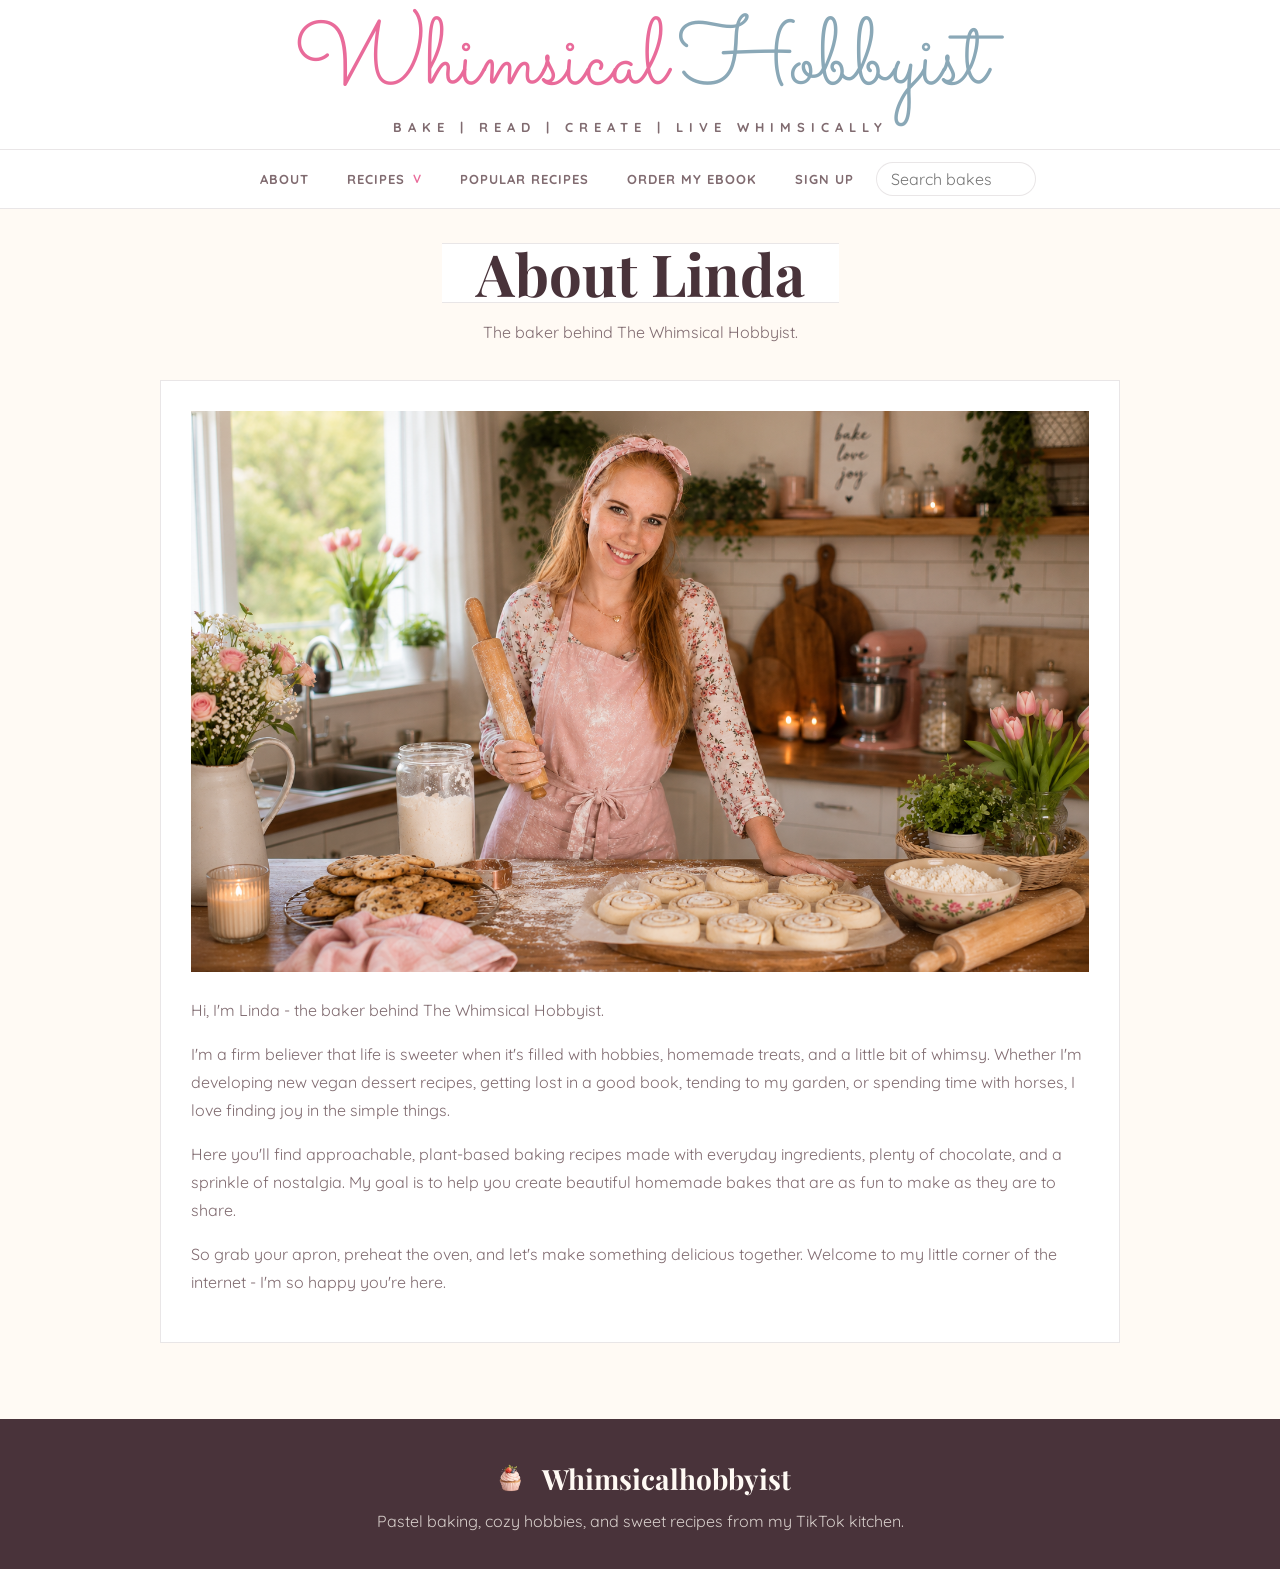
==== about.html @ 7eae2ad8 "Add landing pages for menu links" ====
<!DOCTYPE html>
<html lang="en">
  <head>
    <meta charset="UTF-8" />
    <meta name="viewport" content="width=device-width, initial-scale=1.0" />
    <link rel="preconnect" href="https://fonts.googleapis.com" />
    <link rel="preconnect" href="https://fonts.gstatic.com" crossorigin />
    <link
      href="https://fonts.googleapis.com/css2?family=Playfair+Display:wght@600;700&family=Quicksand:wght@400;500;600;700&family=Sacramento&display=swap"
      rel="stylesheet"
    />
    <link rel="icon" type="image/png" href="favicon.png" />
    <link rel="stylesheet" href="styles.css" />
    <title>About | Whimsicalhobbyist</title>
  </head>
  <body>
    <header class="site-header">
      <a href="index.html" class="brand" aria-label="Whimsicalhobbyist home">
        <span class="brand-title"><span>Whimsical</span><span>Hobbyist</span></span>
        <span class="brand-tagline">Bake | Read | Create | Live Whimsically</span>
      </a>
      <nav class="main-nav" aria-label="Main navigation">
        <a href="about.html">About</a>
        <div class="nav-dropdown">
          <button class="nav-dropdown-button" type="button">Recipes</button>
          <div class="nav-dropdown-menu" id="category-menu" aria-label="Recipe categories"></div>
        </div>
        <a href="popular-recipes.html">Popular Recipes</a>
        <a href="order-my-ebook.html">Order my Ebook</a>
        <a href="sign-up.html">Sign up</a>
        <form class="mini-search" id="mini-search">
          <input id="site-search" type="search" placeholder="Search bakes" aria-label="Search recipes" />
        </form>
      </nav>
    </header>
    <main class="landing-page">
      <section class="landing-hero">
        <h1>About Linda</h1>
        <p>The baker behind The Whimsical Hobbyist.</p>
      </section>
      <section class="landing-panel">
        <img src="About.png" alt="Linda, the baker behind The Whimsical Hobbyist" />
        <p>Hi, I'm Linda - the baker behind The Whimsical Hobbyist.</p>
        <p>I'm a firm believer that life is sweeter when it's filled with hobbies, homemade treats, and a little bit of whimsy. Whether I'm developing new vegan dessert recipes, getting lost in a good book, tending to my garden, or spending time with horses, I love finding joy in the simple things.</p>
        <p>Here you'll find approachable, plant-based baking recipes made with everyday ingredients, plenty of chocolate, and a sprinkle of nostalgia. My goal is to help you create beautiful homemade bakes that are as fun to make as they are to share.</p>
        <p>So grab your apron, preheat the oven, and let's make something delicious together. Welcome to my little corner of the internet - I'm so happy you're here.</p>
      </section>
    </main>
    <footer>
      <div class="footer-brand"><img src="favicon.png" alt="" class="footer-favicon" aria-hidden="true" /><span>Whimsicalhobbyist</span></div>
      <p>Pastel baking, cozy hobbies, and sweet recipes from my TikTok kitchen.</p>
    </footer>
    <script src="recipes.js"></script>
    <script src="landing.js"></script>
  </body>
</html>
---- styles.css ----
:root {
  --pink: #ffd6e7;
  --pink-strong: #e96b9a;
  --blue: #d7f0ff;
  --blue-strong: #4b9fbd;
  --yellow: #fff0ad;
  --yellow-strong: #c89b22;
  --cream: #fffaf4;
  --ink: #49333a;
  --muted: #806b70;
  --white: #ffffff;
  --line: rgba(73, 51, 58, 0.12);
  --shadow: 0 18px 36px rgba(73, 51, 58, 0.11);
}

* {
  box-sizing: border-box;
}

html {
  scroll-behavior: smooth;
}

body {
  margin: 0;
  background: var(--cream);
  color: var(--ink);
  font-family: "Quicksand", sans-serif;
}

img {
  max-width: 100%;
}

a {
  color: inherit;
  text-decoration: none;
}

.site-header {
  background: var(--white);
  border-bottom: 1px solid var(--line);
}

.mini-search {
  display: flex;
  align-items: center;
  gap: 10px;
}

.mini-search label {
  font-weight: 800;
}

.mini-search input {
  width: 160px;
  min-height: 34px;
  border: 1px solid var(--line);
  border-radius: 999px;
  background: var(--white);
  color: var(--ink);
  font: inherit;
  padding: 0 14px;
}

.brand {
  display: grid;
  justify-items: center;
  width: min(760px, 92vw);
  margin: 0 auto;
  padding: 24px 0 14px;
  text-align: center;
}

.brand-title {
  display: flex;
  flex-wrap: wrap;
  justify-content: center;
  gap: 12px;
  color: var(--pink-strong);
  font-family: "Sacramento", cursive;
  font-size: clamp(58px, 8vw, 94px);
  line-height: 0.88;
}

.brand-title span:last-child {
  color: #8aa8b7;
}

.brand-tagline {
  margin-top: 12px;
  color: var(--muted);
  font-size: 13px;
  font-weight: 800;
  letter-spacing: 6px;
  text-transform: uppercase;
}

.brand-mark {
  display: grid;
  width: 58px;
  height: 58px;
  flex: 0 0 auto;
  place-items: center;
  border: 2px solid var(--yellow);
  border-radius: 50%;
  background: var(--pink);
  color: var(--pink-strong);
  font-family: "Playfair Display", serif;
  font-size: 32px;
}

.main-nav {
  display: flex;
  justify-content: center;
  align-items: center;
  gap: 6px;
  padding: 10px 6vw;
  border-top: 1px solid var(--line);
  margin-top: 0;
}

.main-nav a,
.nav-dropdown-button {
  min-height: 38px;
  display: inline-flex;
  align-items: center;
  justify-content: center;
  border: 0;
  border-radius: 999px;
  background: transparent;
  color: var(--muted);
  cursor: pointer;
  font: inherit;
  font-size: 13px;
  font-weight: 800;
  letter-spacing: 1px;
  padding: 0 16px;
  text-transform: uppercase;
}

.main-nav a:hover,
.nav-dropdown:hover .nav-dropdown-button,
.nav-dropdown-button:focus {
  background: var(--blue);
  color: var(--ink);
}

.nav-dropdown {
  position: relative;
}

.nav-dropdown-button::after {
  content: "v";
  margin-left: 8px;
  color: var(--pink-strong);
  font-size: 12px;
}

.nav-dropdown-menu {
  position: absolute;
  left: 50%;
  top: 100%;
  z-index: 20;
  display: grid;
  min-width: 190px;
  padding: 10px;
  border: 1px solid var(--line);
  border-radius: 8px;
  background: rgba(255, 255, 255, 0.96);
  box-shadow: var(--shadow);
  opacity: 0;
  pointer-events: none;
  transform: translate(-50%, 0);
  transition: opacity 160ms ease, transform 160ms ease;
}

.nav-dropdown:hover .nav-dropdown-menu,
.nav-dropdown:focus-within .nav-dropdown-menu,
.nav-dropdown.open .nav-dropdown-menu {
  opacity: 1;
  pointer-events: auto;
  transform: translate(-50%, 0);
}

.nav-dropdown-menu button {
  min-height: 38px;
  border: 0;
  border-radius: 999px;
  background: transparent;
  color: var(--muted);
  cursor: pointer;
  font: inherit;
  font-weight: 800;
  text-align: left;
  padding: 0 14px;
}

.nav-dropdown-menu a {
  min-height: 38px;
  display: flex;
  align-items: center;
  border-radius: 999px;
  color: var(--muted);
  font-weight: 800;
  padding: 0 14px;
}

.nav-dropdown-menu button:hover,
.nav-dropdown-menu button.active,
.nav-dropdown-menu a:hover {
  background: var(--yellow);
  color: var(--ink);
}

.recipe-carousel {
  position: relative;
  display: grid;
  grid-template-columns: auto minmax(0, 1fr) auto;
  gap: 14px;
  align-items: center;
  padding: 18px 4vw;
  border-bottom: 1px solid var(--line);
  background: linear-gradient(90deg, var(--pink), var(--blue), var(--yellow));
}

.carousel-track {
  display: grid;
  grid-auto-columns: minmax(220px, 280px);
  grid-auto-flow: column;
  gap: 18px;
  overflow-x: auto;
  scroll-behavior: smooth;
  scrollbar-width: none;
}

.carousel-track::-webkit-scrollbar {
  display: none;
}

.carousel-card {
  position: relative;
  min-height: 210px;
  display: grid;
  align-items: end;
  overflow: hidden;
  background: var(--white);
}

.carousel-card img {
  position: absolute;
  inset: 0;
  width: 100%;
  height: 100%;
  object-fit: cover;
  transition: transform 220ms ease;
}

.carousel-card:hover img {
  transform: scale(1.04);
}

.carousel-card span {
  position: relative;
  display: grid;
  gap: 4px;
  margin: 12px;
  background: rgba(255, 255, 255, 0.92);
  color: var(--ink);
  font-family: "Playfair Display", serif;
  font-size: 22px;
  font-weight: 700;
  line-height: 1.05;
  padding: 12px;
  text-align: center;
}

.carousel-card small {
  color: var(--pink-strong);
  font-family: "Quicksand", sans-serif;
  font-size: 11px;
  font-weight: 800;
  letter-spacing: 1px;
  text-transform: uppercase;
}

.carousel-button {
  width: 42px;
  height: 42px;
  border: 1px solid var(--line);
  border-radius: 50%;
  background: rgba(255, 255, 255, 0.9);
  color: var(--pink-strong);
  cursor: pointer;
  font: inherit;
  font-family: "Playfair Display", serif;
  font-size: 30px;
  line-height: 1;
}

.carousel-button:hover {
  background: var(--white);
  color: var(--ink);
}

.eyebrow {
  margin: 0;
  color: var(--pink-strong);
  font-size: 12px;
  font-weight: 800;
  letter-spacing: 0;
  text-transform: uppercase;
}

h1,
h2,
h3,
p {
  margin-top: 0;
}

h1,
h2,
h3 {
  font-family: "Playfair Display", serif;
}

.section-heading p,
.blog-post p,
.sidebar-panel p {
  color: var(--muted);
  line-height: 1.65;
}

.read-more {
  color: var(--blue-strong);
  font-weight: 800;
  text-transform: uppercase;
  font-size: 13px;
}

.page-shell {
  display: grid;
  grid-template-columns: minmax(0, 760px) 310px;
  gap: 46px;
  align-items: start;
  width: min(1160px, 90vw);
  margin: 26px auto 76px;
}

.landing-page {
  width: min(960px, 90vw);
  margin: 34px auto 76px;
}

.landing-hero {
  margin-bottom: 34px;
  text-align: center;
}

.landing-hero h1 {
  display: inline-flex;
  align-items: center;
  justify-content: center;
  min-height: 48px;
  margin: 0 auto 16px;
  border-top: 1px solid var(--line);
  border-bottom: 1px solid var(--line);
  background: var(--white);
  font-size: clamp(34px, 6vw, 58px);
  line-height: 1;
  padding: 0 34px;
}

.landing-hero p {
  max-width: 680px;
  margin: 0 auto;
  color: var(--muted);
  line-height: 1.7;
}

.landing-panel {
  padding: 30px;
  background: var(--white);
  border: 1px solid var(--line);
}

.landing-panel img {
  width: 100%;
  aspect-ratio: 16 / 10;
  display: block;
  object-fit: cover;
  margin-bottom: 24px;
}

.landing-panel p {
  color: var(--muted);
  line-height: 1.75;
}

.section-heading {
  margin-bottom: 30px;
  text-align: center;
}

.section-heading h1 {
  display: inline-flex;
  align-items: center;
  justify-content: center;
  min-height: 44px;
  margin: 0 auto;
  border-top: 1px solid var(--line);
  border-bottom: 1px solid var(--line);
  background: var(--white);
  font-size: clamp(30px, 4vw, 42px);
  line-height: 1;
  padding: 0 34px;
}

.blog-post {
  position: relative;
  display: block;
  margin-bottom: 58px;
  padding-bottom: 46px;
  border-bottom: 1px solid var(--line);
  text-align: center;
}

.blog-post.hidden {
  display: none;
}

.post-image img {
  width: 100%;
  aspect-ratio: 16 / 10;
  display: block;
  border-radius: 0;
  object-fit: cover;
}

.post-content {
  position: relative;
  max-width: 660px;
  margin: 24px auto 0;
  padding-top: 0;
}

.post-content time {
  position: absolute;
  top: -88px;
  left: 22px;
  display: grid;
  width: 78px;
  height: 78px;
  place-items: center;
  border: 2px solid var(--white);
  border-radius: 50%;
  background: var(--pink);
  color: var(--ink);
  font-size: 12px;
  font-weight: 800;
  line-height: 1.1;
  text-align: center;
  text-transform: uppercase;
}

.post-content time span {
  display: block;
  color: var(--pink-strong);
  font-family: "Playfair Display", serif;
  font-size: 27px;
}

.post-content h2 {
  margin: 10px 0 14px;
  font-size: clamp(34px, 5vw, 52px);
  line-height: 1.03;
}

.read-more {
  display: inline-flex;
  justify-content: center;
  margin-top: 8px;
  color: var(--pink-strong);
}

.sidebar {
  display: flex;
  flex-direction: column;
  gap: 26px;
}

.sidebar-panel {
  padding: 0;
  border: 0;
  border-radius: 0;
  background: transparent;
  box-shadow: none;
}

.sidebar-panel h2 {
  display: grid;
  min-height: 42px;
  place-items: center;
  margin-bottom: 18px;
  border-top: 1px solid var(--line);
  border-bottom: 1px solid var(--line);
  background: var(--white);
  font-size: 24px;
  text-align: center;
}

.mini-post {
  display: grid;
  grid-template-columns: 92px 1fr;
  gap: 14px;
  align-items: center;
  padding: 14px 0;
  border-top: 1px solid var(--line);
  font-weight: 800;
}

.mini-post:first-of-type {
  border-top: 0;
}

.mini-post img {
  width: 92px;
  aspect-ratio: 1;
  border-radius: 0;
  object-fit: cover;
}

.mini-post small {
  display: block;
  margin-bottom: 4px;
  color: var(--blue-strong);
  font-size: 12px;
  text-transform: uppercase;
}

.about-panel img {
  width: 100%;
  aspect-ratio: 4 / 5;
  border-radius: 0;
  object-fit: cover;
  margin-bottom: 14px;
}

.tiktok-card {
  display: flex;
  align-items: center;
  justify-content: center;
  gap: 12px;
  min-height: 72px;
  border-radius: 0;
  background: linear-gradient(135deg, var(--pink), var(--blue), var(--yellow));
  color: var(--ink);
  font-weight: 800;
}

.tiktok-card + .tiktok-card {
  margin-top: 10px;
}

.tiktok-card span {
  display: grid;
  min-width: 62px;
  min-height: 34px;
  place-items: center;
  border-radius: 999px;
  background: var(--ink);
  color: var(--white);
  font-size: 12px;
}

.newsletter-form {
  display: grid;
  gap: 10px;
}

.newsletter-form label {
  font-weight: 800;
}

.newsletter-form input {
  width: 100%;
  min-height: 44px;
  border: 1px solid var(--line);
  border-radius: 999px;
  color: var(--ink);
  font: inherit;
  padding: 0 16px;
}

.newsletter-form input:focus,
.mini-search input:focus {
  border-color: var(--pink-strong);
  outline: 3px solid rgba(233, 107, 154, 0.2);
}

.newsletter-form button {
  min-height: 44px;
  border: 0;
  border-radius: 999px;
  background: var(--yellow);
  color: var(--ink);
  cursor: pointer;
  font: inherit;
  font-weight: 800;
}

.form-message {
  min-height: 24px;
  margin: 2px 0 0;
  color: var(--pink-strong);
  font-weight: 800;
}

.recipe-page {
  width: min(1060px, 90vw);
  margin: 46px auto 76px;
}

.recipe-detail {
  display: grid;
  gap: 28px;
}

.back-link {
  color: var(--blue-strong);
  font-weight: 800;
  text-transform: uppercase;
  font-size: 13px;
}

.recipe-detail-hero {
  display: grid;
  grid-template-columns: minmax(0, 0.9fr) minmax(320px, 1.1fr);
  gap: 32px;
  align-items: center;
  padding: 28px;
  border: 1px solid var(--line);
  border-radius: 8px;
  background: rgba(255, 255, 255, 0.74);
  box-shadow: var(--shadow);
}

.recipe-detail-hero img {
  width: 100%;
  aspect-ratio: 4 / 3;
  display: block;
  border-radius: 8px;
  object-fit: cover;
}

.recipe-detail-copy h1 {
  margin: 10px 0 14px;
  font-size: clamp(44px, 7vw, 76px);
  line-height: 0.98;
}

.recipe-detail-copy p:not(.eyebrow),
.recipe-card-panel li,
.recipe-tip p,
.recipe-post-footer {
  color: var(--muted);
  line-height: 1.7;
}

.recipe-stats {
  display: flex;
  flex-wrap: wrap;
  gap: 10px;
  margin-top: 22px;
}

.recipe-stats span {
  min-height: 38px;
  display: inline-flex;
  align-items: center;
  border-radius: 999px;
  background: var(--blue);
  color: var(--ink);
  font-weight: 800;
  padding: 0 14px;
}

.recipe-detail-body {
  display: grid;
  grid-template-columns: 0.8fr 1.2fr;
  gap: 22px;
}

.recipe-card-panel,
.recipe-tip,
.recipe-not-found {
  padding: 28px;
  border: 1px solid var(--line);
  border-radius: 8px;
  background: rgba(255, 255, 255, 0.78);
  box-shadow: var(--shadow);
}

.recipe-card-panel h2 {
  margin-bottom: 16px;
  font-size: 32px;
}

.recipe-card-panel ul,
.recipe-card-panel ol {
  margin: 0;
  padding-left: 22px;
}

.ingredient-scaler {
  display: flex;
  flex-wrap: wrap;
  align-items: center;
  gap: 8px;
  margin-bottom: 18px;
}

.ingredient-scaler span {
  color: var(--muted);
  font-weight: 800;
}

.ingredient-scaler button {
  min-height: 34px;
  border: 1px solid var(--line);
  border-radius: 999px;
  background: var(--white);
  color: var(--muted);
  cursor: pointer;
  font: inherit;
  font-weight: 800;
  padding: 0 12px;
}

.ingredient-scaler button.active,
.ingredient-scaler button:hover {
  background: var(--yellow);
  color: var(--ink);
}

.ingredient-heading {
  margin-top: 14px;
  color: var(--pink-strong);
  font-weight: 800;
  list-style: none;
}

.ingredient-heading:first-child {
  margin-top: 0;
}

.recipe-card-panel li + li {
  margin-top: 10px;
}

.recipe-tip {
  background: linear-gradient(135deg, var(--pink), var(--blue), var(--yellow));
}

.recipe-tip p:last-child {
  margin-bottom: 0;
  color: var(--ink);
  font-weight: 800;
}

.recipe-extra-sections {
  display: grid;
  grid-template-columns: 1fr;
  gap: 22px;
}

.recipe-post-footer {
  display: flex;
  justify-content: space-between;
  gap: 18px;
  padding-top: 8px;
  font-weight: 800;
}

footer {
  display: grid;
  justify-items: center;
  gap: 12px;
  padding: 38px 6vw;
  background: var(--ink);
  color: var(--cream);
  text-align: center;
}

.footer-brand {
  display: flex;
  align-items: center;
  gap: 10px;
  font-family: "Playfair Display", serif;
  font-size: 28px;
  font-weight: 700;
}

.footer-favicon {
  width: 42px;
  height: 42px;
  border-radius: 50%;
  object-fit: cover;
}

footer p {
  margin: 0;
  color: rgba(255, 250, 244, 0.78);
}

@media (max-width: 1050px) {
  .page-shell {
    grid-template-columns: 1fr;
  }

  .sidebar {
    display: grid;
    grid-template-columns: repeat(2, 1fr);
  }
}

@media (max-width: 760px) {
  .mini-search,
  .main-nav {
    align-items: stretch;
    flex-direction: column;
  }

  .main-nav {
    margin-top: 0;
  }

  .mini-search input,
  .main-nav a,
  .nav-dropdown-button {
    width: 100%;
  }

  .nav-dropdown {
    width: 100%;
  }

  .nav-dropdown-menu {
    position: static;
    display: none;
    min-width: 100%;
    margin-top: 6px;
    opacity: 1;
    pointer-events: auto;
    transform: none;
  }

  .nav-dropdown:hover .nav-dropdown-menu,
  .nav-dropdown:focus-within .nav-dropdown-menu,
  .nav-dropdown.open .nav-dropdown-menu {
    display: grid;
    transform: none;
  }

  .brand {
    width: min(92vw, 860px);
    padding: 18px 0 12px;
  }

  .brand-title {
    font-size: clamp(48px, 16vw, 68px);
  }

  .brand-tagline {
    max-width: 88vw;
    font-size: 11px;
    letter-spacing: 3px;
    line-height: 1.6;
  }

  .brand-mark {
    width: 46px;
    height: 46px;
    font-size: 26px;
  }

  .recipe-carousel {
    grid-template-columns: 1fr;
    padding: 14px 4vw;
  }

  .carousel-track {
    grid-auto-columns: minmax(230px, 82vw);
    order: 2;
  }

  .carousel-button {
    display: none;
  }

  .blog-post,
  .recipe-detail-hero,
  .recipe-detail-body,
  .recipe-extra-sections,
  .sidebar {
    grid-template-columns: 1fr;
  }

  .page-shell {
    width: min(92vw, 1180px);
    margin-top: 28px;
  }

  .post-content time {
    position: static;
    margin: -58px auto 18px;
  }

}
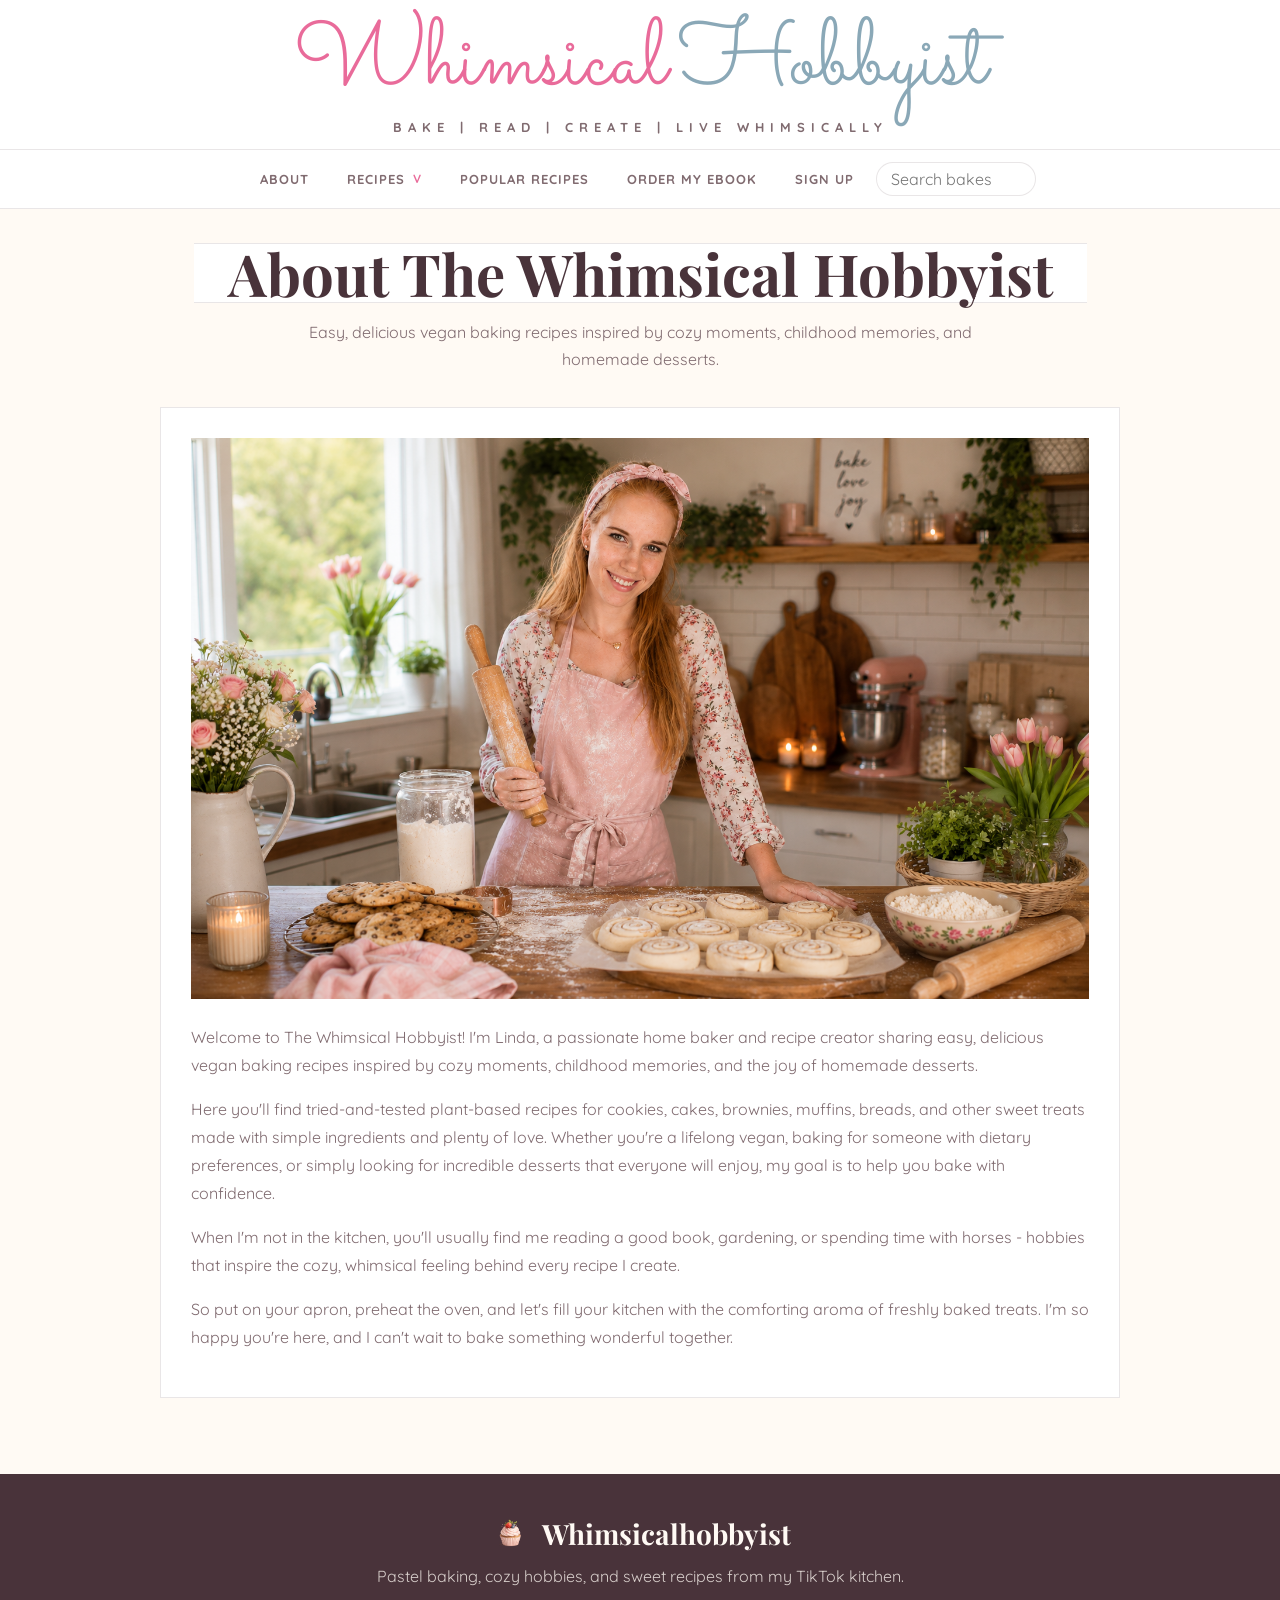
==== commit c7116f88: "Update about copy" ====
--- a/about.html
+++ b/about.html
@@ -35,15 +35,15 @@
     </header>
     <main class="landing-page">
       <section class="landing-hero">
-        <h1>About Linda</h1>
-        <p>The baker behind The Whimsical Hobbyist.</p>
+        <h1>About The Whimsical Hobbyist</h1>
+        <p>Easy, delicious vegan baking recipes inspired by cozy moments, childhood memories, and homemade desserts.</p>
       </section>
       <section class="landing-panel">
         <img src="About.png" alt="Linda, the baker behind The Whimsical Hobbyist" />
-        <p>Hi, I'm Linda - the baker behind The Whimsical Hobbyist.</p>
-        <p>I'm a firm believer that life is sweeter when it's filled with hobbies, homemade treats, and a little bit of whimsy. Whether I'm developing new vegan dessert recipes, getting lost in a good book, tending to my garden, or spending time with horses, I love finding joy in the simple things.</p>
-        <p>Here you'll find approachable, plant-based baking recipes made with everyday ingredients, plenty of chocolate, and a sprinkle of nostalgia. My goal is to help you create beautiful homemade bakes that are as fun to make as they are to share.</p>
-        <p>So grab your apron, preheat the oven, and let's make something delicious together. Welcome to my little corner of the internet - I'm so happy you're here.</p>
+        <p>Welcome to The Whimsical Hobbyist! I'm Linda, a passionate home baker and recipe creator sharing easy, delicious vegan baking recipes inspired by cozy moments, childhood memories, and the joy of homemade desserts.</p>
+        <p>Here you'll find tried-and-tested plant-based recipes for cookies, cakes, brownies, muffins, breads, and other sweet treats made with simple ingredients and plenty of love. Whether you're a lifelong vegan, baking for someone with dietary preferences, or simply looking for incredible desserts that everyone will enjoy, my goal is to help you bake with confidence.</p>
+        <p>When I'm not in the kitchen, you'll usually find me reading a good book, gardening, or spending time with horses - hobbies that inspire the cozy, whimsical feeling behind every recipe I create.</p>
+        <p>So put on your apron, preheat the oven, and let's fill your kitchen with the comforting aroma of freshly baked treats. I'm so happy you're here, and I can't wait to bake something wonderful together.</p>
       </section>
     </main>
     <footer>
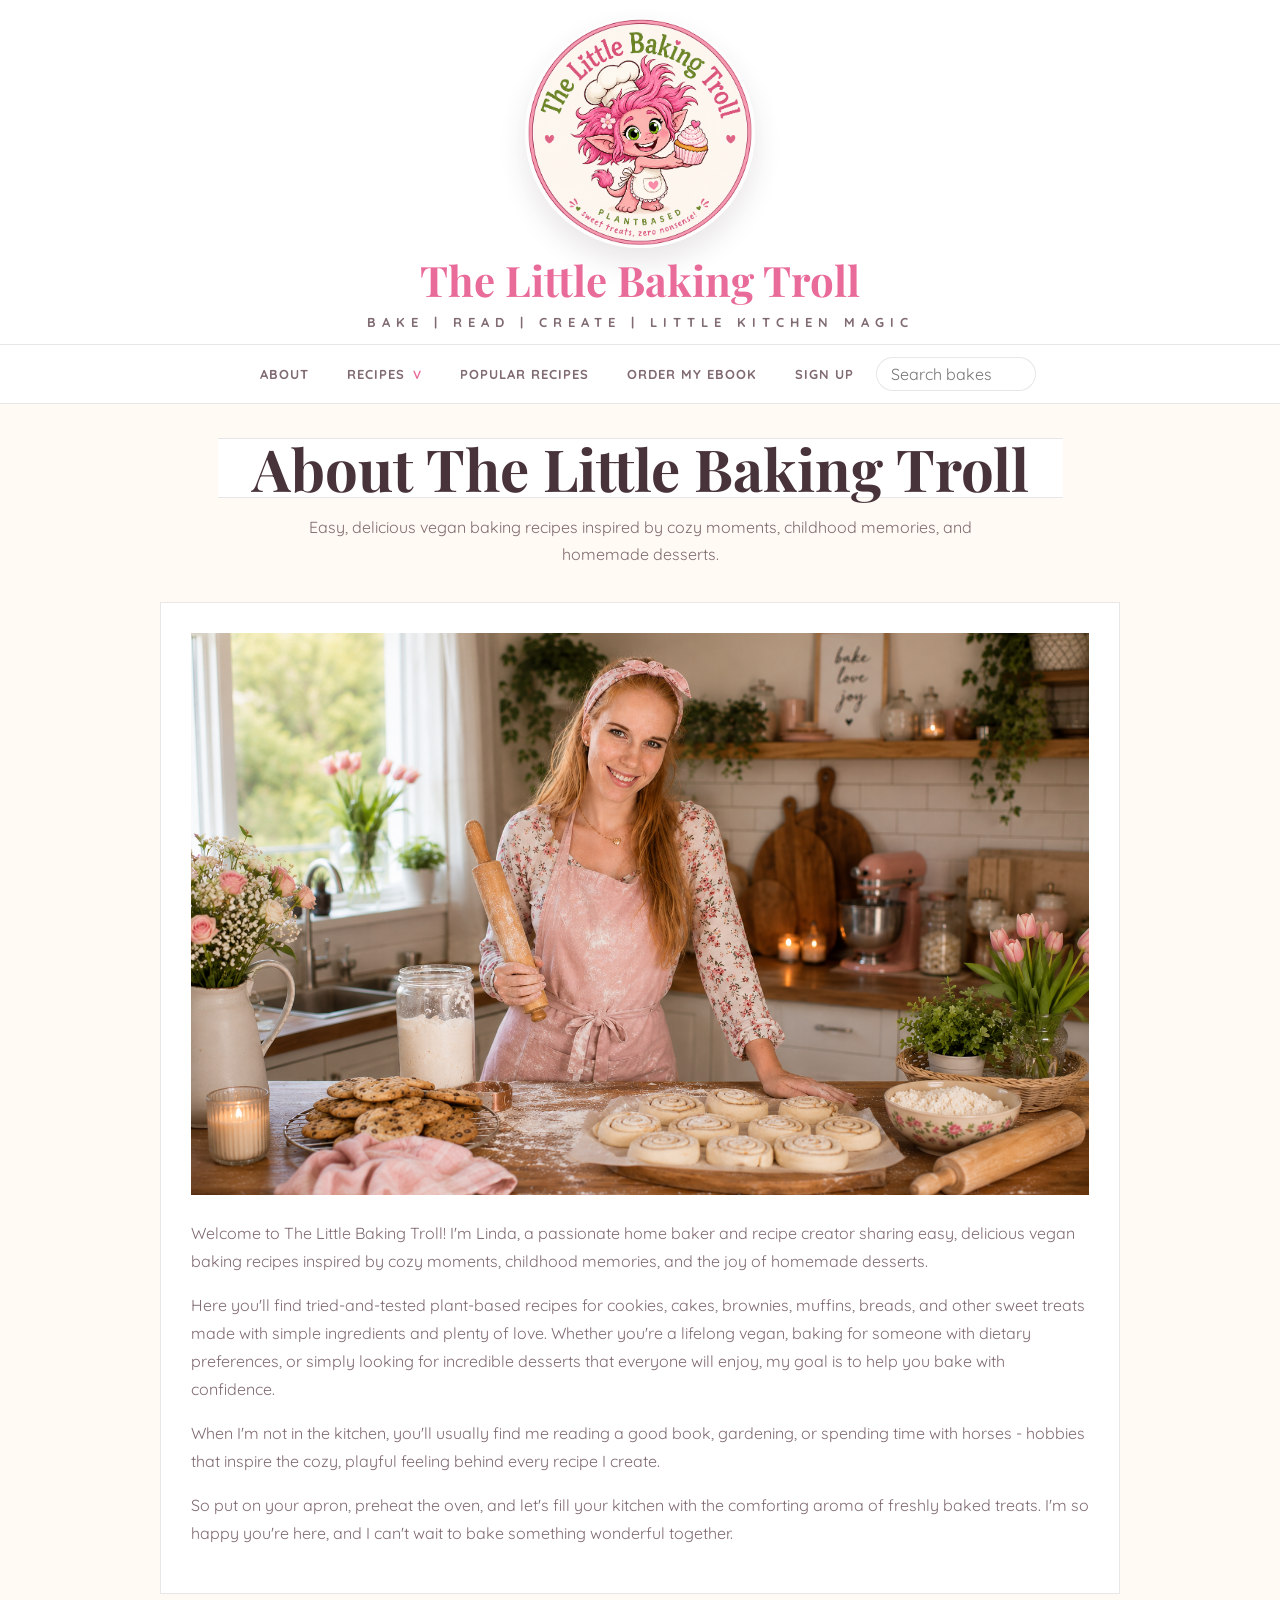
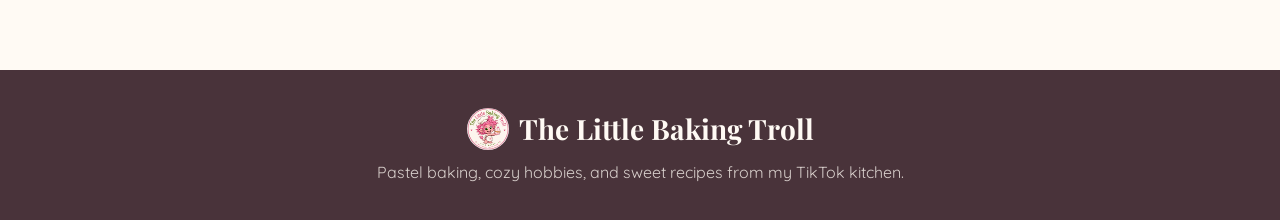
==== commit a61de95b: "Update site branding for The Little Baking Troll" ====
--- a/about.html
+++ b/about.html
@@ -9,15 +9,16 @@
       href="https://fonts.googleapis.com/css2?family=Playfair+Display:wght@600;700&family=Quicksand:wght@400;500;600;700&family=Sacramento&display=swap"
       rel="stylesheet"
     />
-    <link rel="icon" type="image/png" href="favicon.png" />
+    <link rel="icon" type="image/png" href="logo-mascot.png" />
     <link rel="stylesheet" href="styles.css" />
-    <title>About | Whimsicalhobbyist</title>
+    <title>About | The Little Baking Troll</title>
   </head>
   <body>
     <header class="site-header">
-      <a href="index.html" class="brand" aria-label="Whimsicalhobbyist home">
-        <span class="brand-title"><span>Whimsical</span><span>Hobbyist</span></span>
-        <span class="brand-tagline">Bake | Read | Create | Live Whimsically</span>
+      <a href="index.html" class="brand" aria-label="The Little Baking Troll home">
+        <img src="logo-mascot.png" alt="The Little Baking Troll logo" class="brand-logo" />
+        <span class="brand-name">The Little Baking Troll</span>
+        <span class="brand-tagline">Bake | Read | Create | Little Kitchen Magic</span>
       </a>
       <nav class="main-nav" aria-label="Main navigation">
         <a href="about.html">About</a>
@@ -35,19 +36,19 @@
     </header>
     <main class="landing-page">
       <section class="landing-hero">
-        <h1>About The Whimsical Hobbyist</h1>
+        <h1>About The Little Baking Troll</h1>
         <p>Easy, delicious vegan baking recipes inspired by cozy moments, childhood memories, and homemade desserts.</p>
       </section>
       <section class="landing-panel">
-        <img src="About.png" alt="Linda, the baker behind The Whimsical Hobbyist" />
-        <p>Welcome to The Whimsical Hobbyist! I'm Linda, a passionate home baker and recipe creator sharing easy, delicious vegan baking recipes inspired by cozy moments, childhood memories, and the joy of homemade desserts.</p>
+        <img src="About.png" alt="Linda, the baker behind The Little Baking Troll" />
+        <p>Welcome to The Little Baking Troll! I'm Linda, a passionate home baker and recipe creator sharing easy, delicious vegan baking recipes inspired by cozy moments, childhood memories, and the joy of homemade desserts.</p>
         <p>Here you'll find tried-and-tested plant-based recipes for cookies, cakes, brownies, muffins, breads, and other sweet treats made with simple ingredients and plenty of love. Whether you're a lifelong vegan, baking for someone with dietary preferences, or simply looking for incredible desserts that everyone will enjoy, my goal is to help you bake with confidence.</p>
-        <p>When I'm not in the kitchen, you'll usually find me reading a good book, gardening, or spending time with horses - hobbies that inspire the cozy, whimsical feeling behind every recipe I create.</p>
+        <p>When I'm not in the kitchen, you'll usually find me reading a good book, gardening, or spending time with horses - hobbies that inspire the cozy, playful feeling behind every recipe I create.</p>
         <p>So put on your apron, preheat the oven, and let's fill your kitchen with the comforting aroma of freshly baked treats. I'm so happy you're here, and I can't wait to bake something wonderful together.</p>
       </section>
     </main>
     <footer>
-      <div class="footer-brand"><img src="favicon.png" alt="" class="footer-favicon" aria-hidden="true" /><span>Whimsicalhobbyist</span></div>
+      <div class="footer-brand"><img src="logo-mascot.png" alt="" class="footer-favicon" aria-hidden="true" /><span>The Little Baking Troll</span></div>
       <p>Pastel baking, cozy hobbies, and sweet recipes from my TikTok kitchen.</p>
     </footer>
     <script src="recipes.js"></script>
--- a/styles.css
+++ b/styles.css
@@ -68,8 +68,26 @@
   justify-items: center;
   width: min(760px, 92vw);
   margin: 0 auto;
-  padding: 24px 0 14px;
+  padding: 18px 0 14px;
   text-align: center;
+}
+
+.brand-logo {
+  width: clamp(150px, 22vw, 230px);
+  aspect-ratio: 1;
+  display: block;
+  border-radius: 50%;
+  object-fit: cover;
+  box-shadow: 0 14px 28px rgba(73, 51, 58, 0.12);
+}
+
+.brand-name {
+  margin-top: 10px;
+  color: var(--pink-strong);
+  font-family: "Playfair Display", serif;
+  font-size: clamp(28px, 4vw, 42px);
+  font-weight: 700;
+  line-height: 1.05;
 }
 
 .brand-title {
@@ -79,7 +97,7 @@
   gap: 12px;
   color: var(--pink-strong);
   font-family: "Sacramento", cursive;
-  font-size: clamp(58px, 8vw, 94px);
+  font-size: clamp(50px, 7vw, 82px);
   line-height: 0.88;
 }
 
@@ -751,6 +769,10 @@
   list-style: none;
 }
 
+.method-heading {
+  margin-left: -22px;
+}
+
 .ingredient-heading:first-child {
   margin-top: 0;
 }
@@ -773,6 +795,214 @@
   display: grid;
   grid-template-columns: 1fr;
   gap: 22px;
+}
+
+.recipe-comments {
+  display: grid;
+  gap: 30px;
+  padding: 10px 0 0;
+  background: transparent;
+}
+
+.recipe-comments h2 {
+  margin: 0;
+  color: var(--ink);
+  font-size: 26px;
+}
+
+.comment-list {
+  display: grid;
+  gap: 18px;
+}
+
+.no-comments,
+.comment-reply p,
+.recipe-comment p {
+  color: var(--muted);
+  line-height: 1.7;
+}
+
+.recipe-comment {
+  display: grid;
+  grid-template-columns: 54px minmax(0, 1fr);
+  gap: 16px;
+  padding: 18px;
+  border: 1px solid var(--line);
+  border-radius: 8px;
+  background: var(--cream);
+}
+
+.comment-avatar {
+  width: 54px;
+  height: 54px;
+  display: grid;
+  place-items: center;
+  border-radius: 50%;
+  background: var(--pink);
+  color: var(--pink-strong);
+  font-family: "Playfair Display", serif;
+  font-size: 26px;
+  font-weight: 700;
+}
+
+.comment-meta {
+  display: flex;
+  flex-wrap: wrap;
+  gap: 8px 14px;
+  align-items: baseline;
+}
+
+.comment-meta strong {
+  color: var(--ink);
+}
+
+.comment-meta span,
+.comment-rating {
+  color: var(--pink-strong);
+  font-size: 14px;
+  font-weight: 800;
+}
+
+.comment-reply {
+  display: grid;
+  gap: 20px;
+}
+
+.comment-form {
+  display: grid;
+  gap: 20px;
+}
+
+.comment-form label,
+.rating-fieldset legend {
+  color: var(--ink);
+  font-size: 20px;
+  font-weight: 500;
+}
+
+.comment-form input,
+.comment-form textarea {
+  width: min(505px, 100%);
+  border: 1px solid var(--line);
+  border-radius: 0;
+  background: var(--white);
+  color: var(--ink);
+  font: inherit;
+  padding: 10px 12px;
+}
+
+.comment-form input {
+  min-height: 42px;
+}
+
+.comment-form textarea {
+  width: 100%;
+  min-height: 260px;
+  resize: vertical;
+}
+
+.comment-form input:focus,
+.comment-form textarea:focus {
+  border-color: var(--pink-strong);
+  outline: 3px solid rgba(233, 107, 154, 0.2);
+}
+
+.rating-fieldset {
+  margin: 0;
+  padding: 0;
+  border: 0;
+}
+
+.rating-options {
+  display: flex;
+  gap: 24px;
+  margin-top: 4px;
+  padding-top: 18px;
+  border-top: 1px solid var(--line);
+}
+
+.rating-options label {
+  display: inline-grid;
+  place-items: center;
+  color: #8c8c8c;
+  cursor: pointer;
+  font-size: 25px;
+  line-height: 1;
+}
+
+.rating-options input {
+  position: absolute;
+  opacity: 0;
+  pointer-events: none;
+}
+
+.rating-options[data-selected-rating="1"] [data-rating-value="1"] span,
+.rating-options[data-selected-rating="2"] [data-rating-value="1"] span,
+.rating-options[data-selected-rating="2"] [data-rating-value="2"] span,
+.rating-options[data-selected-rating="3"] [data-rating-value="1"] span,
+.rating-options[data-selected-rating="3"] [data-rating-value="2"] span,
+.rating-options[data-selected-rating="3"] [data-rating-value="3"] span,
+.rating-options[data-selected-rating="4"] [data-rating-value="1"] span,
+.rating-options[data-selected-rating="4"] [data-rating-value="2"] span,
+.rating-options[data-selected-rating="4"] [data-rating-value="3"] span,
+.rating-options[data-selected-rating="4"] [data-rating-value="4"] span,
+.rating-options[data-selected-rating="5"] [data-rating-value="1"] span,
+.rating-options[data-selected-rating="5"] [data-rating-value="2"] span,
+.rating-options[data-selected-rating="5"] [data-rating-value="3"] span,
+.rating-options[data-selected-rating="5"] [data-rating-value="4"] span,
+.rating-options[data-selected-rating="5"] [data-rating-value="5"] span,
+.rating-options[data-hover-rating="1"] [data-rating-value="1"] span,
+.rating-options[data-hover-rating="2"] [data-rating-value="1"] span,
+.rating-options[data-hover-rating="2"] [data-rating-value="2"] span,
+.rating-options[data-hover-rating="3"] [data-rating-value="1"] span,
+.rating-options[data-hover-rating="3"] [data-rating-value="2"] span,
+.rating-options[data-hover-rating="3"] [data-rating-value="3"] span,
+.rating-options[data-hover-rating="4"] [data-rating-value="1"] span,
+.rating-options[data-hover-rating="4"] [data-rating-value="2"] span,
+.rating-options[data-hover-rating="4"] [data-rating-value="3"] span,
+.rating-options[data-hover-rating="4"] [data-rating-value="4"] span,
+.rating-options[data-hover-rating="5"] [data-rating-value="1"] span,
+.rating-options[data-hover-rating="5"] [data-rating-value="2"] span,
+.rating-options[data-hover-rating="5"] [data-rating-value="3"] span,
+.rating-options[data-hover-rating="5"] [data-rating-value="4"] span,
+.rating-options[data-hover-rating="5"] [data-rating-value="5"] span {
+  color: var(--pink-strong);
+}
+
+.comment-form > label {
+  display: grid;
+  gap: 8px;
+}
+
+.comment-checkbox {
+  display: flex !important;
+  align-items: center;
+  gap: 12px;
+  color: var(--ink);
+  font-size: 16px !important;
+  font-weight: 400 !important;
+}
+
+.comment-checkbox input {
+  width: 15px;
+  min-height: 15px;
+  flex: 0 0 auto;
+  padding: 0;
+}
+
+.comment-form button {
+  min-height: 45px;
+  justify-self: start;
+  border: 0;
+  border-radius: 0;
+  background: #ead6d7;
+  color: var(--ink);
+  cursor: pointer;
+  font: inherit;
+  font-weight: 800;
+  letter-spacing: 4px;
+  padding: 0 20px;
+  text-transform: uppercase;
 }
 
 .recipe-post-footer {
@@ -807,6 +1037,7 @@
   height: 42px;
   border-radius: 50%;
   object-fit: cover;
+  background: var(--cream);
 }
 
 footer p {
@@ -865,11 +1096,19 @@
 
   .brand {
     width: min(92vw, 860px);
-    padding: 18px 0 12px;
+    padding: 16px 0 12px;
+  }
+
+  .brand-logo {
+    width: clamp(124px, 38vw, 168px);
+  }
+
+  .brand-name {
+    font-size: clamp(24px, 8vw, 32px);
   }
 
   .brand-title {
-    font-size: clamp(48px, 16vw, 68px);
+    font-size: clamp(40px, 12vw, 60px);
   }
 
   .brand-tagline {
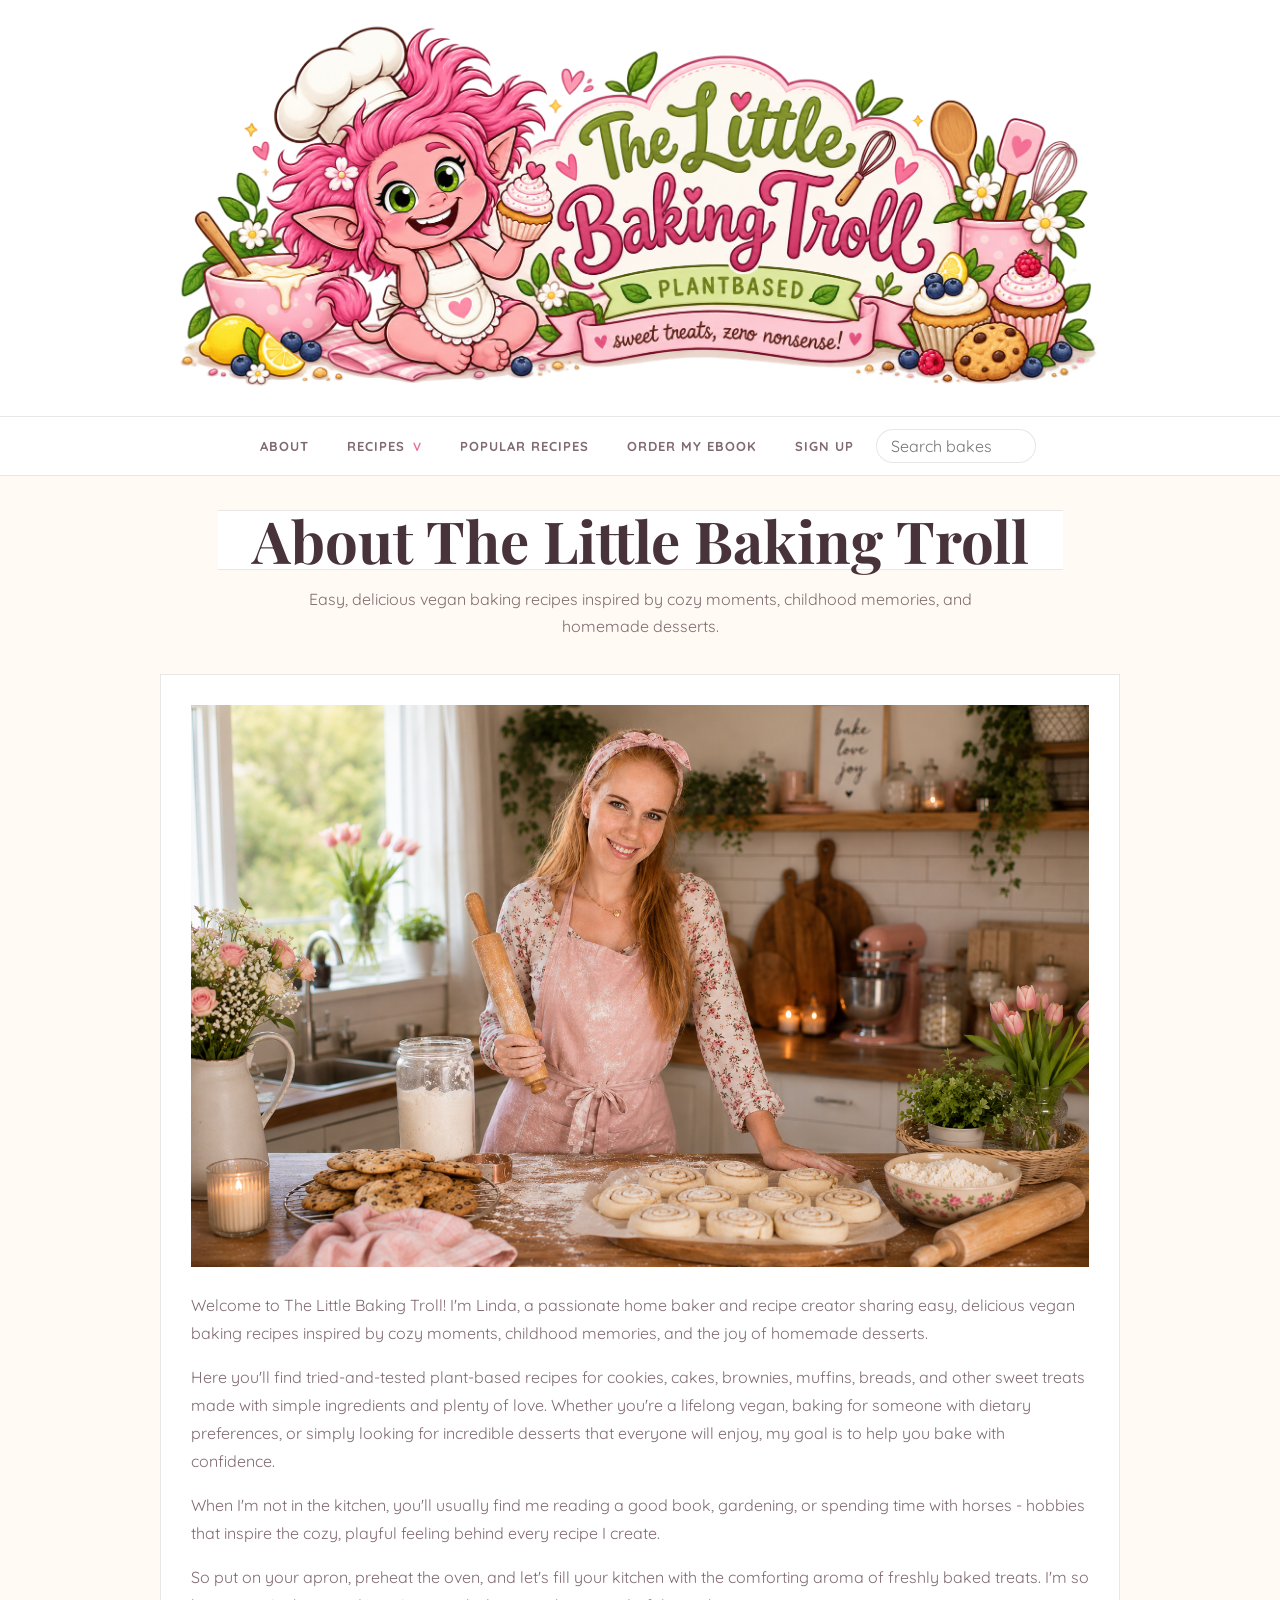
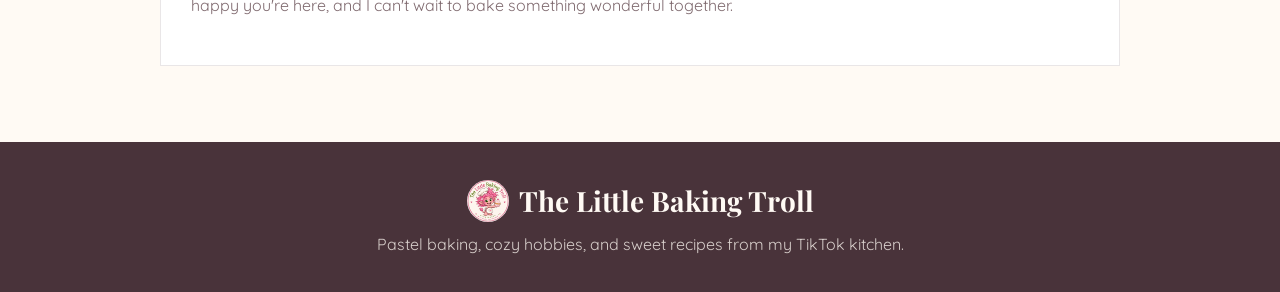
==== commit aa47c38b: "Use wide mascot artwork in site header" ====
--- a/about.html
+++ b/about.html
@@ -16,9 +16,7 @@
   <body>
     <header class="site-header">
       <a href="index.html" class="brand" aria-label="The Little Baking Troll home">
-        <img src="logo-mascot.png" alt="The Little Baking Troll logo" class="brand-logo" />
-        <span class="brand-name">The Little Baking Troll</span>
-        <span class="brand-tagline">Bake | Read | Create | Little Kitchen Magic</span>
+        <img src="Header.png" alt="The Little Baking Troll plantbased baking header" class="brand-header-image" />
       </a>
       <nav class="main-nav" aria-label="Main navigation">
         <a href="about.html">About</a>
--- a/styles.css
+++ b/styles.css
@@ -66,10 +66,17 @@
 .brand {
   display: grid;
   justify-items: center;
-  width: min(760px, 92vw);
+  width: min(1180px, 94vw);
   margin: 0 auto;
-  padding: 18px 0 14px;
+  padding: 14px 0 12px;
   text-align: center;
+}
+
+.brand-header-image {
+  width: 100%;
+  max-height: 390px;
+  display: block;
+  object-fit: contain;
 }
 
 .brand-logo {
@@ -1095,8 +1102,12 @@
   }
 
   .brand {
-    width: min(92vw, 860px);
-    padding: 16px 0 12px;
+    width: min(96vw, 860px);
+    padding: 10px 0 8px;
+  }
+
+  .brand-header-image {
+    max-height: 210px;
   }
 
   .brand-logo {
